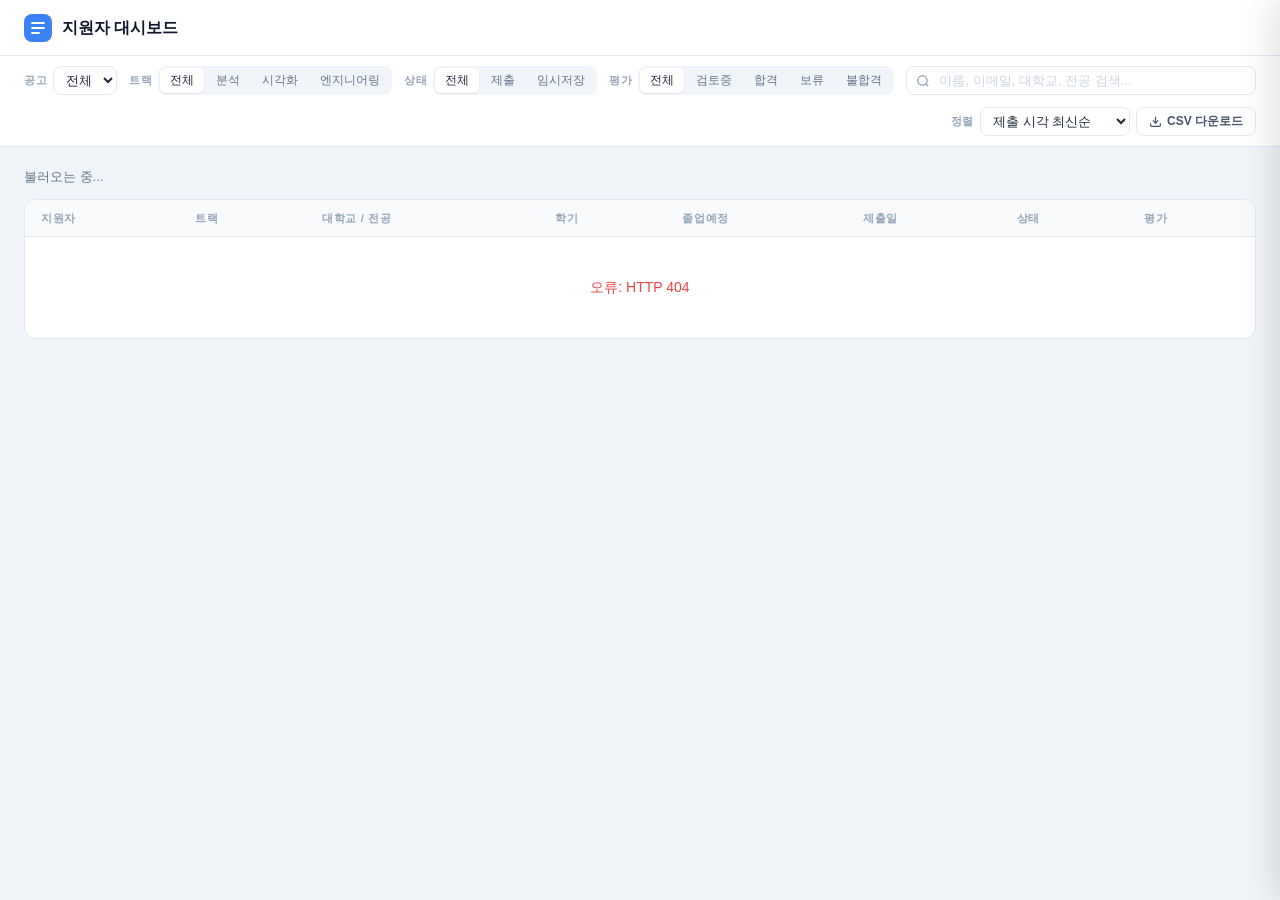
==== admin/index.html @ 052a5513 "feat: 채용 심사 관리자 대시보드 추가 (admin/index.html) Co-Authored-By: Claude Sonnet 4.6 <noreply@anthropic.com>" ====
<!DOCTYPE html>
<html lang="ko">
<head>
  <meta charset="UTF-8">
  <meta name="viewport" content="width=device-width, initial-scale=1">
  <title>지원자 대시보드</title>
  <style>
    /* ── Reset & Base ──────────────────────────────────── */
    *, *::before, *::after { box-sizing: border-box; margin: 0; padding: 0; }
    body {
      font-family: -apple-system, BlinkMacSystemFont, 'Segoe UI', 'Noto Sans KR', sans-serif;
      background: #f1f5f9;
      color: #1e293b;
      font-size: 14px;
      line-height: 1.5;
    }

    /* ── Header ────────────────────────────────────────── */
    header {
      background: #fff;
      border-bottom: 1px solid #e2e8f0;
      padding: 0 24px;
      height: 56px;
      display: flex;
      align-items: center;
      justify-content: space-between;
      position: sticky;
      top: 0;
      z-index: 100;
      gap: 16px;
    }
    .header-left {
      display: flex;
      align-items: center;
      gap: 10px;
      flex-shrink: 0;
    }
    .header-title {
      font-size: 16px;
      font-weight: 700;
      color: #0f172a;
    }
    .header-stats {
      display: flex;
      align-items: center;
      gap: 8px;
      flex-wrap: wrap;
    }
    .stat-chip {
      display: inline-flex;
      align-items: center;
      gap: 5px;
      padding: 3px 10px;
      border-radius: 20px;
      font-size: 12px;
      font-weight: 600;
    }
    .stat-chip.total        { background: #f1f5f9; color: #475569; }
    .stat-chip.track-ANALYSIS      { background: #ede9fe; color: #7c3aed; }
    .stat-chip.track-VISUALIZATION { background: #fef3c7; color: #d97706; }
    .stat-chip.track-ENGINEERING   { background: #dbeafe; color: #2563eb; }

    /* ── Toolbar ───────────────────────────────────────── */
    .toolbar {
      background: #fff;
      border-bottom: 1px solid #e2e8f0;
      padding: 10px 24px;
      display: flex;
      align-items: center;
      gap: 12px;
      flex-wrap: wrap;
      position: sticky;
      top: 56px;
      z-index: 99;
    }
    .tb-group {
      display: flex;
      align-items: center;
      gap: 6px;
    }
    .tb-label {
      font-size: 11px;
      font-weight: 600;
      color: #94a3b8;
      text-transform: uppercase;
      letter-spacing: 0.05em;
      white-space: nowrap;
    }
    .pill-group {
      display: flex;
      background: #f1f5f9;
      border-radius: 8px;
      padding: 2px;
      gap: 2px;
    }
    .pill {
      padding: 4px 10px;
      border-radius: 6px;
      border: none;
      background: transparent;
      cursor: pointer;
      font-size: 12px;
      font-weight: 500;
      color: #64748b;
      transition: all 0.15s;
      white-space: nowrap;
      font-family: inherit;
    }
    .pill:hover { color: #1e293b; }
    .pill.active {
      background: #fff;
      color: #1e293b;
      box-shadow: 0 1px 2px rgba(0,0,0,0.08);
    }
    .pill.p-ANALYSIS.active      { color: #7c3aed; }
    .pill.p-VISUALIZATION.active { color: #d97706; }
    .pill.p-ENGINEERING.active   { color: #2563eb; }
    .pill.p-pass.active      { color: #16a34a; }
    .pill.p-fail.active      { color: #dc2626; }
    .pill.p-hold.active      { color: #ca8a04; }
    .pill.p-pending.active   { color: #64748b; }

    select {
      border: 1px solid #e2e8f0;
      border-radius: 8px;
      padding: 5px 8px;
      font-size: 13px;
      color: #1e293b;
      background: #fff;
      outline: none;
      font-family: inherit;
      cursor: pointer;
    }
    select:focus { border-color: #3b82f6; box-shadow: 0 0 0 3px rgba(59,130,246,0.1); }

    .search-wrap {
      position: relative;
      flex: 1;
      min-width: 180px;
    }
    .search-wrap svg {
      position: absolute;
      left: 10px;
      top: 50%;
      transform: translateY(-50%);
      color: #94a3b8;
      pointer-events: none;
    }
    .search-wrap input {
      width: 100%;
      border: 1px solid #e2e8f0;
      border-radius: 8px;
      padding: 6px 10px 6px 32px;
      font-size: 13px;
      color: #1e293b;
      background: #fff;
      outline: none;
      font-family: inherit;
    }
    .search-wrap input:focus { border-color: #3b82f6; box-shadow: 0 0 0 3px rgba(59,130,246,0.1); }
    .search-wrap input::placeholder { color: #cbd5e1; }

    .sort-wrap {
      display: flex;
      align-items: center;
      gap: 6px;
      margin-left: auto;
    }

    /* ── Main ──────────────────────────────────────────── */
    .main {
      padding: 20px 24px;
    }
    .table-meta {
      display: flex;
      align-items: center;
      justify-content: space-between;
      margin-bottom: 12px;
    }
    .table-count { font-size: 13px; color: #64748b; }
    .table-count strong { color: #1e293b; }

    /* ── Table ─────────────────────────────────────────── */
    .table-wrap {
      background: #fff;
      border-radius: 12px;
      border: 1px solid #e2e8f0;
      overflow: hidden;
    }
    table { width: 100%; border-collapse: collapse; }
    thead { background: #f8fafc; border-bottom: 1px solid #e2e8f0; }
    th {
      padding: 10px 16px;
      text-align: left;
      font-size: 11px;
      font-weight: 700;
      color: #94a3b8;
      text-transform: uppercase;
      letter-spacing: 0.06em;
      white-space: nowrap;
    }
    td {
      padding: 11px 16px;
      border-bottom: 1px solid #f1f5f9;
      vertical-align: middle;
    }
    tbody tr {
      cursor: pointer;
      transition: background 0.1s;
    }
    tbody tr:hover { background: #f8fafc; }
    tbody tr:last-child td { border-bottom: none; }
    tbody tr.selected { background: #eff6ff !important; }

    .applicant-name  { font-weight: 600; color: #0f172a; }
    .applicant-sub   { font-size: 12px; color: #94a3b8; margin-top: 1px; }
    .univ-name       { font-size: 13px; color: #1e293b; }
    .major-name      { font-size: 12px; color: #94a3b8; }

    /* ── Badges ────────────────────────────────────────── */
    .badge {
      display: inline-flex;
      align-items: center;
      padding: 2px 8px;
      border-radius: 20px;
      font-size: 11px;
      font-weight: 700;
      white-space: nowrap;
    }
    .badge.track-ANALYSIS      { background: #ede9fe; color: #7c3aed; }
    .badge.track-VISUALIZATION { background: #fef3c7; color: #d97706; }
    .badge.track-ENGINEERING   { background: #dbeafe; color: #2563eb; }
    .badge.track-기타          { background: #f1f5f9; color: #64748b; }

    .badge.status-SUBMITTED { background: #dcfce7; color: #16a34a; }
    .badge.status-DRAFT     { background: #f1f5f9; color: #94a3b8; }

    .badge.d-pending { background: #f1f5f9; color: #94a3b8; }
    .badge.d-pass    { background: #dcfce7; color: #16a34a; }
    .badge.d-fail    { background: #fee2e2; color: #dc2626; }
    .badge.d-hold    { background: #fef9c3; color: #ca8a04; }

    /* ── Empty / Loading ───────────────────────────────── */
    .empty-state {
      text-align: center;
      padding: 64px 24px;
      color: #94a3b8;
    }
    .empty-state .icon { font-size: 40px; margin-bottom: 12px; }
    .empty-state p  { font-size: 15px; font-weight: 500; color: #64748b; }
    .empty-state small { font-size: 13px; }
    .loading-cell { text-align: center; padding: 48px; color: #94a3b8; }

    /* ── Overlay ───────────────────────────────────────── */
    .overlay {
      position: fixed;
      inset: 0;
      background: rgba(15,23,42,0.35);
      z-index: 200;
      opacity: 0;
      pointer-events: none;
      transition: opacity 0.25s;
    }
    .overlay.active { opacity: 1; pointer-events: auto; }

    /* ── Detail Panel ──────────────────────────────────── */
    .panel {
      position: fixed;
      top: 0;
      right: 0;
      width: min(660px, 100vw);
      height: 100vh;
      background: #fff;
      z-index: 300;
      box-shadow: -8px 0 32px rgba(0,0,0,0.12);
      display: flex;
      flex-direction: column;
      transform: translateX(100%);
      transition: transform 0.3s cubic-bezier(0.32, 0.72, 0, 1);
    }
    .panel.open { transform: translateX(0); }

    .panel-hdr {
      padding: 16px 20px;
      border-bottom: 1px solid #e2e8f0;
      display: flex;
      align-items: center;
      justify-content: space-between;
      flex-shrink: 0;
    }
    .panel-hdr-left {
      display: flex;
      align-items: center;
      gap: 10px;
      min-width: 0;
    }
    .panel-name {
      font-size: 18px;
      font-weight: 700;
      color: #0f172a;
      white-space: nowrap;
      overflow: hidden;
      text-overflow: ellipsis;
    }
    .panel-close {
      width: 32px;
      height: 32px;
      border-radius: 8px;
      border: none;
      background: #f1f5f9;
      color: #64748b;
      cursor: pointer;
      display: flex;
      align-items: center;
      justify-content: center;
      font-size: 16px;
      transition: background 0.15s;
      flex-shrink: 0;
    }
    .panel-close:hover { background: #e2e8f0; color: #1e293b; }

    .panel-tabs {
      display: flex;
      border-bottom: 1px solid #e2e8f0;
      padding: 0 20px;
      flex-shrink: 0;
    }
    .panel-tab {
      padding: 11px 14px;
      border: none;
      background: transparent;
      cursor: pointer;
      font-size: 13px;
      font-weight: 600;
      color: #94a3b8;
      border-bottom: 2px solid transparent;
      transition: all 0.15s;
      font-family: inherit;
    }
    .panel-tab:hover { color: #475569; }
    .panel-tab.active { color: #3b82f6; border-bottom-color: #3b82f6; }

    .panel-body {
      flex: 1;
      overflow-y: auto;
      padding: 20px;
    }

    /* ── Application Tab ───────────────────────────────── */
    .section { margin-bottom: 24px; }
    .section-title {
      font-size: 11px;
      font-weight: 700;
      color: #94a3b8;
      text-transform: uppercase;
      letter-spacing: 0.08em;
      margin-bottom: 12px;
    }
    .info-grid {
      display: grid;
      grid-template-columns: 1fr 1fr;
      gap: 12px 16px;
    }
    .info-item { display: flex; flex-direction: column; gap: 2px; }
    .info-item.full { grid-column: 1 / -1; }
    .info-lbl {
      font-size: 11px;
      font-weight: 600;
      color: #94a3b8;
      text-transform: uppercase;
      letter-spacing: 0.04em;
    }
    .info-val { font-size: 14px; color: #1e293b; font-weight: 500; }

    .divider { border: none; border-top: 1px solid #f1f5f9; margin: 20px 0; }

    .answer-item { margin-bottom: 18px; }
    .answer-qid {
      display: flex;
      align-items: center;
      gap: 8px;
      margin-bottom: 7px;
    }
    .qid-tag {
      background: #eff6ff;
      color: #3b82f6;
      padding: 2px 7px;
      border-radius: 5px;
      font-size: 11px;
      font-weight: 700;
    }
    .answer-text {
      font-size: 14px;
      color: #1e293b;
      line-height: 1.75;
      background: #f8fafc;
      border: 1px solid #e2e8f0;
      border-radius: 8px;
      padding: 12px 14px;
      white-space: pre-wrap;
      word-break: break-word;
    }

    .json-tbl {
      width: 100%;
      border-collapse: collapse;
      font-size: 13px;
      border-radius: 8px;
      overflow: hidden;
      border: 1px solid #e2e8f0;
    }
    .json-tbl th, .json-tbl td { padding: 8px 12px; border-bottom: 1px solid #f1f5f9; text-align: left; }
    .json-tbl th { background: #f8fafc; font-weight: 700; color: #64748b; font-size: 11px; text-transform: uppercase; }
    .json-tbl tr:last-child td { border-bottom: none; }

    /* ── Evaluation Tab ────────────────────────────────── */
    .eval-label {
      font-size: 13px;
      font-weight: 600;
      color: #475569;
      margin-bottom: 10px;
      display: block;
    }
    .decision-grid {
      display: grid;
      grid-template-columns: repeat(4, 1fr);
      gap: 8px;
      margin-bottom: 20px;
    }
    .dec-btn {
      padding: 11px 6px;
      border-radius: 8px;
      border: 2px solid #e2e8f0;
      background: #fff;
      cursor: pointer;
      text-align: center;
      font-size: 13px;
      font-weight: 700;
      transition: all 0.15s;
      color: #94a3b8;
      font-family: inherit;
    }
    .dec-btn:hover { border-color: #94a3b8; color: #475569; }
    .dec-btn.sel-pass    { border-color: #22c55e; background: #dcfce7; color: #16a34a; }
    .dec-btn.sel-fail    { border-color: #ef4444; background: #fee2e2; color: #dc2626; }
    .dec-btn.sel-hold    { border-color: #f59e0b; background: #fef9c3; color: #ca8a04; }
    .dec-btn.sel-pending { border-color: #94a3b8; background: #f8fafc; color: #64748b; }

    .score-row {
      display: flex;
      align-items: center;
      gap: 10px;
      margin-bottom: 20px;
    }
    .score-input {
      width: 72px;
      padding: 8px 10px;
      border: 1px solid #e2e8f0;
      border-radius: 8px;
      font-size: 20px;
      font-weight: 700;
      text-align: center;
      color: #1e293b;
      font-family: inherit;
      outline: none;
    }
    .score-input:focus { border-color: #3b82f6; box-shadow: 0 0 0 3px rgba(59,130,246,0.1); }
    .score-suffix { font-size: 14px; color: #94a3b8; }

    .memo-area {
      width: 100%;
      min-height: 120px;
      padding: 10px 12px;
      border: 1px solid #e2e8f0;
      border-radius: 8px;
      font-size: 14px;
      font-family: inherit;
      resize: vertical;
      line-height: 1.65;
      color: #1e293b;
      transition: border-color 0.15s;
      margin-bottom: 16px;
    }
    .memo-area:focus { outline: none; border-color: #3b82f6; box-shadow: 0 0 0 3px rgba(59,130,246,0.1); }
    .memo-area::placeholder { color: #cbd5e1; }

    .save-btn {
      width: 100%;
      padding: 12px;
      background: #3b82f6;
      color: #fff;
      border: none;
      border-radius: 8px;
      font-size: 14px;
      font-weight: 700;
      cursor: pointer;
      transition: background 0.15s;
      font-family: inherit;
    }
    .save-btn:hover:not(:disabled) { background: #2563eb; }
    .save-btn:disabled { background: #93c5fd; cursor: not-allowed; }

    .save-msg {
      text-align: center;
      font-size: 13px;
      margin-top: 8px;
      min-height: 20px;
    }
    .save-msg.ok  { color: #16a34a; }
    .save-msg.err { color: #dc2626; }

    .eval-footer {
      text-align: center;
      font-size: 12px;
      color: #94a3b8;
      margin-top: 12px;
    }

    /* ── CSV Button ────────────────────────────────────── */
    .csv-btn {
      display: inline-flex;
      align-items: center;
      gap: 5px;
      padding: 5px 12px;
      border-radius: 8px;
      border: 1px solid #e2e8f0;
      background: #fff;
      color: #475569;
      font-size: 12px;
      font-weight: 600;
      cursor: pointer;
      font-family: inherit;
      transition: all 0.15s;
      white-space: nowrap;
    }
    .csv-btn:hover { background: #f1f5f9; border-color: #cbd5e1; color: #1e293b; }
    .csv-btn:active { background: #e2e8f0; }

    /* ── Scrollbar ─────────────────────────────────────── */
    ::-webkit-scrollbar { width: 5px; }
    ::-webkit-scrollbar-track { background: transparent; }
    ::-webkit-scrollbar-thumb { background: #e2e8f0; border-radius: 3px; }
    ::-webkit-scrollbar-thumb:hover { background: #cbd5e1; }
  </style>
</head>
<body>

<!-- ── Header ──────────────────────────────────────────── -->
<header>
  <div class="header-left">
    <svg width="28" height="28" viewBox="0 0 28 28" fill="none">
      <rect width="28" height="28" rx="8" fill="#3b82f6"/>
      <path d="M8 9h12M8 14h12M8 19h7" stroke="white" stroke-width="1.8" stroke-linecap="round"/>
    </svg>
    <span class="header-title">지원자 대시보드</span>
  </div>
  <div class="header-stats" id="header-stats"></div>
</header>

<!-- ── Toolbar ──────────────────────────────────────────── -->
<div class="toolbar">
  <div class="tb-group">
    <span class="tb-label">공고</span>
    <select id="sel-rec" onchange="onRecChange()">
      <option value="">전체</option>
    </select>
  </div>

  <div class="tb-group">
    <span class="tb-label">트랙</span>
    <div class="pill-group" id="track-pills">
      <button class="pill active" data-track=""                   onclick="setPill('track',this,'')">전체</button>
      <button class="pill p-ANALYSIS" data-track="ANALYSIS"       onclick="setPill('track',this,'ANALYSIS')">분석</button>
      <button class="pill p-VISUALIZATION" data-track="VISUALIZATION" onclick="setPill('track',this,'VISUALIZATION')">시각화</button>
      <button class="pill p-ENGINEERING" data-track="ENGINEERING" onclick="setPill('track',this,'ENGINEERING')">엔지니어링</button>
    </div>
  </div>

  <div class="tb-group">
    <span class="tb-label">상태</span>
    <div class="pill-group" id="status-pills">
      <button class="pill active" data-status=""            onclick="setPill('status',this,'')">전체</button>
      <button class="pill" data-status="SUBMITTED"          onclick="setPill('status',this,'SUBMITTED')">제출</button>
      <button class="pill" data-status="DRAFT"              onclick="setPill('status',this,'DRAFT')">임시저장</button>
    </div>
  </div>

  <div class="tb-group">
    <span class="tb-label">평가</span>
    <div class="pill-group" id="decision-pills">
      <button class="pill active" data-dec=""         onclick="setPill('decision',this,'')">전체</button>
      <button class="pill p-pending" data-dec="pending" onclick="setPill('decision',this,'pending')">검토중</button>
      <button class="pill p-pass" data-dec="pass"     onclick="setPill('decision',this,'pass')">합격</button>
      <button class="pill p-hold" data-dec="hold"     onclick="setPill('decision',this,'hold')">보류</button>
      <button class="pill p-fail" data-dec="fail"     onclick="setPill('decision',this,'fail')">불합격</button>
    </div>
  </div>

  <div class="search-wrap">
    <svg width="14" height="14" viewBox="0 0 24 24" fill="none" stroke="currentColor" stroke-width="2.2">
      <circle cx="11" cy="11" r="8"/><path d="m21 21-4.35-4.35"/>
    </svg>
    <input type="search" id="search-input" placeholder="이름, 이메일, 대학교, 전공 검색..."
           oninput="onSearch()">
  </div>

  <div class="sort-wrap">
    <span class="tb-label">정렬</span>
    <select id="sel-sort" onchange="onSortChange()">
      <option value="created_at|desc">제출 시각 최신순</option>
      <option value="created_at|asc">제출 시각 오래된순</option>
      <option value="name|asc">이름 오름차순</option>
      <option value="name|desc">이름 내림차순</option>
      <option value="university|asc">대학교순</option>
    </select>
    <button class="csv-btn" onclick="downloadCSV()">
      <svg width="13" height="13" viewBox="0 0 24 24" fill="none" stroke="currentColor" stroke-width="2.2">
        <path d="M21 15v4a2 2 0 0 1-2 2H5a2 2 0 0 1-2-2v-4"/>
        <polyline points="7 10 12 15 17 10"/>
        <line x1="12" y1="15" x2="12" y2="3"/>
      </svg>
      CSV 다운로드
    </button>
  </div>
</div>

<!-- ── Main ─────────────────────────────────────────────── -->
<div class="main">
  <div class="table-meta">
    <span class="table-count" id="tbl-count">불러오는 중...</span>
  </div>
  <div class="table-wrap">
    <table>
      <thead>
        <tr>
          <th>지원자</th>
          <th>트랙</th>
          <th>대학교 / 전공</th>
          <th>학기</th>
          <th>졸업예정</th>
          <th>제출일</th>
          <th>상태</th>
          <th>평가</th>
        </tr>
      </thead>
      <tbody id="tbody">
        <tr><td colspan="8" class="loading-cell">불러오는 중...</td></tr>
      </tbody>
    </table>
  </div>
</div>

<!-- ── Overlay ──────────────────────────────────────────── -->
<div class="overlay" id="overlay" onclick="closePanel()"></div>

<!-- ── Detail Panel ─────────────────────────────────────── -->
<div class="panel" id="panel">
  <div class="panel-hdr">
    <div class="panel-hdr-left">
      <span class="panel-name" id="p-name">—</span>
      <span class="badge" id="p-track"></span>
    </div>
    <button class="panel-close" onclick="closePanel()" title="닫기 (Esc)">✕</button>
  </div>
  <div class="panel-tabs">
    <button class="panel-tab active" id="pt-app" onclick="switchTab('app')">📄 지원서</button>
    <button class="panel-tab" id="pt-eval" onclick="switchTab('eval')">✏️ 평가</button>
  </div>
  <div class="panel-body" id="panel-body">
    <div class="loading-cell">불러오는 중...</div>
  </div>
</div>

<script>
// ── State ────────────────────────────────────────────────
const S = {
  filters: { recruitment_id:'', track:'', status:'', decision:'', search:'', sort:'created_at', order:'desc' },
  applicants: [],
  currentId: null,
  currentData: null,
  tab: 'app',
  draft: { decision:'pending', score:null, memo:'' },
};

// ── Utils ────────────────────────────────────────────────
function esc(s) {
  return String(s ?? '').replace(/&/g,'&amp;').replace(/</g,'&lt;').replace(/>/g,'&gt;').replace(/"/g,'&quot;');
}
function debounce(fn, ms) {
  let t;
  return (...a) => { clearTimeout(t); t = setTimeout(() => fn(...a), ms); };
}
function fmtDate(s) {
  if (!s) return '—';
  const d = new Date(s);
  return `${String(d.getFullYear()).slice(2)}.${String(d.getMonth()+1).padStart(2,'0')}.${String(d.getDate()).padStart(2,'0')}`;
}
function fmtDateTime(s) {
  if (!s) return '';
  const d = new Date(s);
  return `${fmtDate(s)} ${String(d.getHours()).padStart(2,'0')}:${String(d.getMinutes()).padStart(2,'0')}`;
}

// Badges
const TRACK_LABEL = { ANALYSIS:'분석', VISUALIZATION:'시각화', ENGINEERING:'엔지니어링', ALL:'전체' };
function trackBadge(t) {
  const cls = ['ANALYSIS','VISUALIZATION','ENGINEERING'].includes(t) ? t : '기타';
  return `<span class="badge track-${cls}">${esc(TRACK_LABEL[t] || t || '—')}</span>`;
}
function decBadge(ev) {
  const d = ev?.decision || 'pending';
  const lbl = {pending:'검토중', pass:'합격', fail:'불합격', hold:'보류'}[d] || d;
  return `<span class="badge d-${d}">${lbl}</span>`;
}

// ── API ──────────────────────────────────────────────────
async function get(url) {
  const r = await fetch(url);
  if (!r.ok) throw new Error(`HTTP ${r.status}`);
  return r.json();
}
async function post(url, data) {
  const r = await fetch(url, {
    method: 'POST',
    headers: {'Content-Type':'application/json'},
    body: JSON.stringify(data),
  });
  return r.json();
}

// ── Init ─────────────────────────────────────────────────
async function init() {
  document.addEventListener('keydown', e => { if (e.key === 'Escape') closePanel(); });
  await loadRecruitments();
  await Promise.all([loadStats(), loadApplicants()]);
}

async function loadRecruitments() {
  try {
    const ids = await get('/api/recruitments');
    const sel = document.getElementById('sel-rec');
    ids.forEach(id => {
      const o = document.createElement('option');
      o.value = id;
      o.textContent = `공고 #${id}`;
      sel.appendChild(o);
    });
    if (ids.length > 0) {
      sel.value = ids[0];
      S.filters.recruitment_id = String(ids[0]);
    }
  } catch(e) { console.warn('recruitments:', e); }
}

async function loadStats() {
  try {
    const q = S.filters.recruitment_id ? `?recruitment_id=${S.filters.recruitment_id}` : '';
    const d = await get('/api/stats' + q);
    const order = ['ANALYSIS','VISUALIZATION','ENGINEERING'];
    const byTrack = Object.fromEntries((d.by_track||[]).map(r=>[r.track, r.cnt]));
    let html = `<div class="stat-chip total">전체 <strong>${d.total}</strong>명</div>`;
    order.forEach(t => {
      if (byTrack[t]) html += `<div class="stat-chip track-${t}">${TRACK_LABEL[t]||t} ${byTrack[t]}</div>`;
    });
    document.getElementById('header-stats').innerHTML = html;
  } catch(e) { console.warn('stats:', e); }
}

// ── Applicants ───────────────────────────────────────────
async function loadApplicants() {
  document.getElementById('tbody').innerHTML =
    '<tr><td colspan="8" class="loading-cell">불러오는 중...</td></tr>';
  try {
    const f = S.filters;
    const p = new URLSearchParams();
    if (f.recruitment_id) p.set('recruitment_id', f.recruitment_id);
    if (f.track)          p.set('track', f.track);
    if (f.status)         p.set('status', f.status);
    if (f.decision)       p.set('decision', f.decision);
    if (f.search)         p.set('search', f.search);
    p.set('sort', f.sort); p.set('order', f.order);

    S.applicants = await get('/api/applicants?' + p);
    render();
  } catch(e) {
    document.getElementById('tbody').innerHTML =
      `<tr><td colspan="8" style="text-align:center;padding:40px;color:#ef4444">오류: ${esc(e.message)}</td></tr>`;
  }
}

function render() {
  const tbody = document.getElementById('tbody');
  const list  = S.applicants;
  document.getElementById('tbl-count').innerHTML = `총 <strong>${list.length}</strong>명`;

  if (!list.length) {
    tbody.innerHTML = `<tr><td colspan="8">
      <div class="empty-state">
        <div class="icon">🔍</div>
        <p>조건에 맞는 지원자가 없습니다</p>
        <small>필터를 변경해보세요</small>
      </div></td></tr>`;
    return;
  }

  tbody.innerHTML = list.map(a => `
    <tr class="${a.id === S.currentId ? 'selected' : ''}" onclick="openPanel(${a.id})">
      <td>
        <div class="applicant-name">${esc(a.name||'—')}</div>
        <div class="applicant-sub">${esc(a.email||'')}</div>
      </td>
      <td>${trackBadge(a.track)}</td>
      <td>
        <div class="univ-name">${esc(a.university||'—')}</div>
        <div class="major-name">${esc(a.major||'')}</div>
      </td>
      <td style="color:#64748b">${a.last_semester ? a.last_semester+'학기' : '—'}</td>
      <td style="color:#64748b;white-space:nowrap">${esc(a.graduation_date||'—')}</td>
      <td style="color:#64748b;white-space:nowrap">${fmtDateTime(a.created_at)}</td>
      <td><span class="badge status-${a.status||'DRAFT'}">${a.status==='SUBMITTED'?'제출':'임시저장'}</span></td>
      <td>${decBadge(a.eval)}</td>
    </tr>`).join('');
}

// ── Panel ─────────────────────────────────────────────────
async function openPanel(id) {
  S.currentId = id;
  S.tab = 'app';
  document.getElementById('overlay').classList.add('active');
  document.getElementById('panel').classList.add('open');
  document.getElementById('pt-app').classList.add('active');
  document.getElementById('pt-eval').classList.remove('active');
  document.getElementById('panel-body').innerHTML = '<div class="loading-cell">불러오는 중...</div>';
  // highlight row
  document.querySelectorAll('#tbody tr').forEach(tr => {
    tr.classList.toggle('selected', tr.onclick?.toString().includes(`(${id})`));
  });

  try {
    const d = await get(`/api/applicants/${id}`);
    S.currentData = d;
    document.getElementById('p-name').textContent = d.name || '—';
    const tb = document.getElementById('p-track');
    tb.textContent = d.track || '';
    tb.className = `badge track-${['ANALYSIS','VISUALIZATION','ENGINEERING'].includes(d.track)?d.track:'기타'}`;

    S.draft = {
      decision: d.evaluation?.decision || 'pending',
      score:    d.evaluation?.score    ?? null,
      memo:     d.evaluation?.memo     || '',
    };
    renderBody();
  } catch(e) {
    document.getElementById('panel-body').innerHTML =
      `<div style="color:#ef4444;padding:20px">오류: ${esc(e.message)}</div>`;
  }
}

function closePanel() {
  S.currentId = null; S.currentData = null;
  document.getElementById('overlay').classList.remove('active');
  document.getElementById('panel').classList.remove('open');
  document.querySelectorAll('#tbody tr').forEach(tr => tr.classList.remove('selected'));
}

function switchTab(tab) {
  S.tab = tab;
  document.getElementById('pt-app').classList.toggle('active', tab==='app');
  document.getElementById('pt-eval').classList.toggle('active', tab==='eval');
  renderBody();
}

function renderBody() {
  if (!S.currentData) return;
  const el = document.getElementById('panel-body');
  el.innerHTML = S.tab === 'app' ? buildAppTab(S.currentData) : buildEvalTab(S.currentData);
  if (S.tab === 'eval') bindEval();
}

// ── Application Tab ───────────────────────────────────────
function buildAppTab(d) {
  function yn(v) { return v ? '예' : '아니오'; }

  let minor = '—';
  if (d.minor_double_major) {
    if (Array.isArray(d.minor_double_major))
      minor = d.minor_double_major.join(', ');
    else if (typeof d.minor_double_major === 'object')
      minor = Object.entries(d.minor_double_major).map(([k,v])=>`${k}: ${v}`).join(' / ');
    else minor = String(d.minor_double_major);
  }

  let html = `
    <div class="section">
      <div class="section-title">기본 정보</div>
      <div class="info-grid">
        <div class="info-item">
          <span class="info-lbl">이메일</span>
          <span class="info-val">${esc(d.email||'—')}</span>
        </div>
        <div class="info-item">
          <span class="info-lbl">전화번호</span>
          <span class="info-val">${esc(d.phone||'—')}</span>
        </div>
        <div class="info-item">
          <span class="info-lbl">생년월일</span>
          <span class="info-val">${d.birth_date ? String(d.birth_date).substring(0,10) : '—'}</span>
        </div>
        <div class="info-item">
          <span class="info-lbl">병역</span>
          <span class="info-val">${esc(d.military_status||'—')}</span>
        </div>
        <div class="info-item">
          <span class="info-lbl">대학교</span>
          <span class="info-val">${esc(d.university||'—')}</span>
        </div>
        <div class="info-item">
          <span class="info-lbl">본전공</span>
          <span class="info-val">${esc(d.major||'—')}</span>
        </div>
        <div class="info-item full">
          <span class="info-lbl">복수 / 부전공</span>
          <span class="info-val">${esc(minor)}</span>
        </div>
        <div class="info-item">
          <span class="info-lbl">마지막 재학 학기</span>
          <span class="info-val">${d.last_semester ? d.last_semester+'학기' : '—'}</span>
        </div>
        <div class="info-item">
          <span class="info-lbl">졸업 예정</span>
          <span class="info-val">${esc(d.graduation_date||'—')}</span>
        </div>
        <div class="info-item">
          <span class="info-lbl">대학원 진학</span>
          <span class="info-val">${yn(d.grad_school_plan)}</span>
        </div>
        <div class="info-item">
          <span class="info-lbl">제출일</span>
          <span class="info-val">${fmtDate(d.created_at)}</span>
        </div>
      </div>
    </div>
    <hr class="divider">
    <div class="section">
      <div class="section-title">지원 답변 (${(d.answers||[]).length}개)</div>`;

  if (!d.answers || d.answers.length === 0) {
    html += '<p style="color:#94a3b8;font-size:13px">답변이 없습니다.</p>';
  } else {
    d.answers.forEach((ans, i) => {
      const qLabel   = ans.q_label   ? esc(ans.q_label)   : `Q${esc(ans.question_id)}`;
      const qContent = ans.q_content ? esc(ans.q_content) : '';
      html += `<div class="answer-item">
        <div class="answer-qid">
          <span class="qid-tag">${qLabel}</span>
          ${qContent ? `<span style="font-size:13px;color:#475569;font-weight:500">${qContent}</span>` : ''}
        </div>`;

      if (ans.answer_json && typeof ans.answer_json === 'object' && !Array.isArray(ans.answer_json)) {
        const entries = Object.entries(ans.answer_json);
        html += `<table class="json-tbl">
          <thead><tr><th>항목</th><th>수준 / 내용</th></tr></thead>
          <tbody>`;
        entries.forEach(([k,v]) => { html += `<tr><td>${esc(k)}</td><td>${esc(v)}</td></tr>`; });
        html += `</tbody></table>`;
      } else if (ans.answer_text) {
        html += `<div class="answer-text">${esc(ans.answer_text)}</div>`;
      } else {
        html += `<div class="answer-text" style="color:#94a3b8;font-style:italic">답변 없음</div>`;
      }

      html += '</div>';
    });
  }

  html += '</div>';
  return html;
}

// ── Evaluation Tab ────────────────────────────────────────
function buildEvalTab(d) {
  const dr = S.draft;
  const decMap = [
    { v:'pass',    label:'합격 ✓',   cls:'sel-pass'    },
    { v:'fail',    label:'불합격 ✗', cls:'sel-fail'    },
    { v:'hold',    label:'보류 ～',  cls:'sel-hold'    },
    { v:'pending', label:'검토중',   cls:'sel-pending' },
  ];

  const decBtns = decMap.map(o =>
    `<button class="dec-btn ${dr.decision===o.v?o.cls:''}"
             data-v="${o.v}" onclick="pickDecision('${o.v}')">${o.label}</button>`
  ).join('');

  let footer = '';
  if (d.evaluation?.updated_at) {
    footer = `<div class="eval-footer">마지막 저장: ${fmtDateTime(d.evaluation.updated_at)}</div>`;
  }

  return `
    <div class="section">
      <span class="eval-label">최종 결정</span>
      <div class="decision-grid">${decBtns}</div>

      <span class="eval-label">점수 (1 ~ 10)</span>
      <div class="score-row">
        <input type="number" class="score-input" id="ev-score"
               min="1" max="10" step="0.5"
               value="${dr.score ?? ''}" placeholder="—"
               oninput="S.draft.score = this.value ? parseFloat(this.value) : null">
        <span class="score-suffix">/ 10점</span>
      </div>

      <span class="eval-label">메모</span>
      <textarea class="memo-area" id="ev-memo"
                placeholder="평가 메모를 입력하세요..."
                oninput="S.draft.memo = this.value">${esc(dr.memo)}</textarea>

      <button class="save-btn" id="save-btn" onclick="saveEval()">저장하기</button>
      <div class="save-msg" id="save-msg"></div>
      ${footer}
    </div>`;
}

function bindEval() { /* oninput handlers inline */ }

function pickDecision(v) {
  S.draft.decision = v;
  const clsMap = { pass:'sel-pass', fail:'sel-fail', hold:'sel-hold', pending:'sel-pending' };
  document.querySelectorAll('.dec-btn').forEach(btn => {
    btn.className = `dec-btn ${btn.dataset.v === v ? clsMap[btn.dataset.v] : ''}`;
  });
}

async function saveEval() {
  if (!S.currentId) return;
  const btn = document.getElementById('save-btn');
  const msg = document.getElementById('save-msg');
  btn.disabled = true; btn.textContent = '저장 중...';
  msg.className = 'save-msg'; msg.textContent = '';

  try {
    await post(`/api/evaluations/${S.currentId}`, S.draft);
    msg.className = 'save-msg ok'; msg.textContent = '✓ 저장되었습니다';
    btn.textContent = '저장하기'; btn.disabled = false;

    // Update list row in memory + DOM
    const idx = S.applicants.findIndex(a => a.id === S.currentId);
    if (idx !== -1) {
      S.applicants[idx].eval = { ...S.draft };
      const rows = document.querySelectorAll('#tbody tr');
      if (rows[idx]) {
        const cell = rows[idx].querySelector('td:last-child');
        if (cell) cell.innerHTML = decBadge(S.draft);
      }
    }
    if (S.currentData) S.currentData.evaluation = { ...S.draft };

    setTimeout(() => { if(msg) msg.textContent = ''; }, 3000);
  } catch(e) {
    msg.className = 'save-msg err'; msg.textContent = '⚠ 저장 실패: ' + e.message;
    btn.textContent = '저장하기'; btn.disabled = false;
  }
}

// ── Filter Handlers ───────────────────────────────────────
function onRecChange() {
  S.filters.recruitment_id = document.getElementById('sel-rec').value;
  loadStats();
  loadApplicants();
}

function setPill(type, btn, val) {
  const groupIds = { track:'track-pills', status:'status-pills', decision:'decision-pills' };
  document.querySelectorAll(`#${groupIds[type]} .pill`).forEach(b => b.classList.remove('active'));
  btn.classList.add('active');
  if (type === 'track')    S.filters.track    = val;
  if (type === 'status')   S.filters.status   = val;
  if (type === 'decision') S.filters.decision = val;
  loadApplicants();
}

const onSearch = debounce(() => {
  S.filters.search = document.getElementById('search-input').value;
  loadApplicants();
}, 280);

function onSortChange() {
  const [col, ord] = document.getElementById('sel-sort').value.split('|');
  S.filters.sort = col; S.filters.order = ord;
  loadApplicants();
}

// ── CSV Download ─────────────────────────────────────────
function downloadCSV() {
  const f = S.filters;
  const p = new URLSearchParams();
  if (f.recruitment_id) p.set('recruitment_id', f.recruitment_id);
  if (f.track)          p.set('track', f.track);
  if (f.status)         p.set('status', f.status);
  if (f.decision)       p.set('decision', f.decision);
  if (f.search)         p.set('search', f.search);
  p.set('sort', f.sort);
  p.set('order', f.order);
  window.location.href = '/api/applicants/export?' + p;
}

// ── Go ────────────────────────────────────────────────────
init();
</script>
</body>
</html>
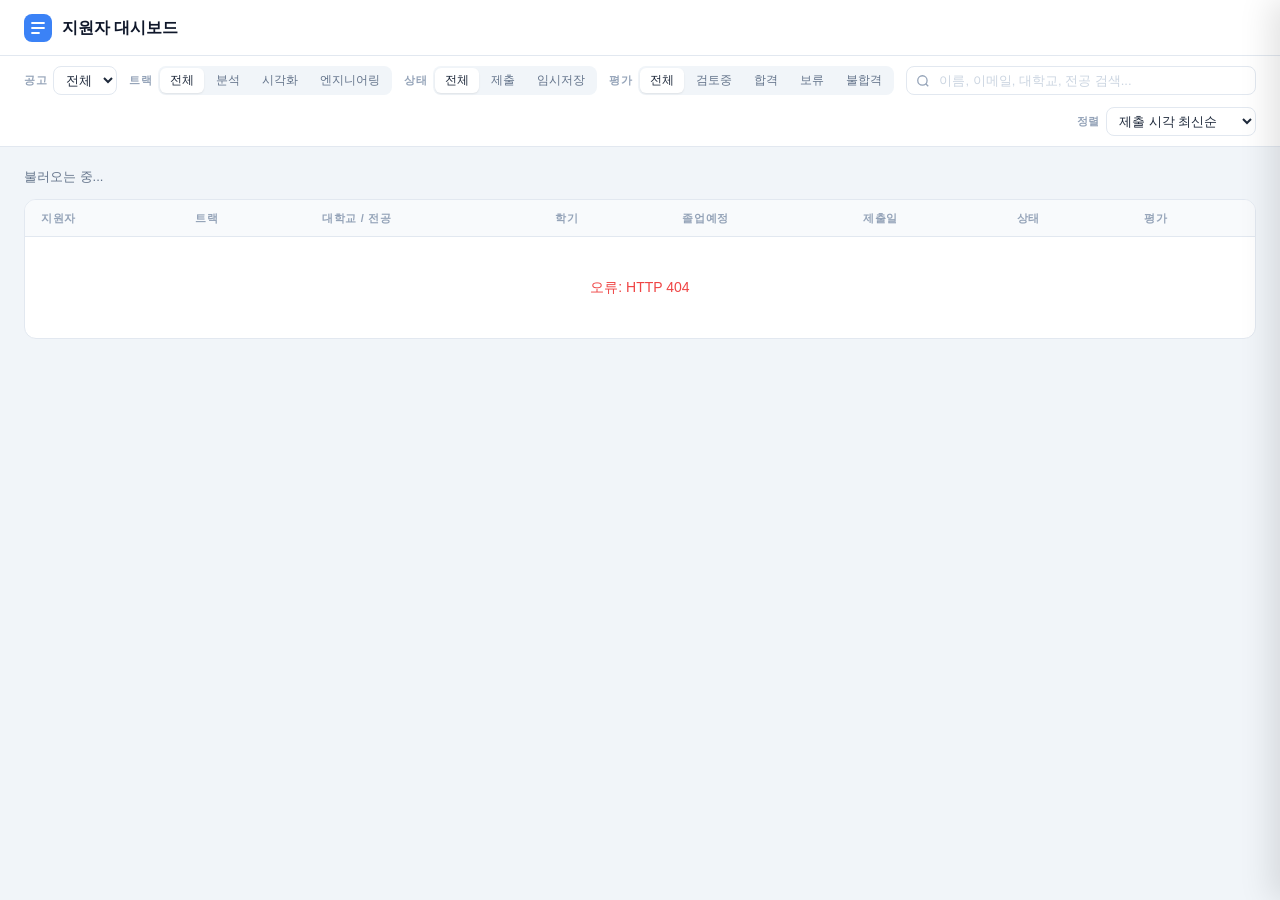
==== commit 1241595e: "remove CSV download button" ====
--- a/admin/index.html
+++ b/admin/index.html
@@ -516,27 +516,7 @@
       margin-top: 12px;
     }
 
-    /* ── CSV Button ────────────────────────────────────── */
-    .csv-btn {
-      display: inline-flex;
-      align-items: center;
-      gap: 5px;
-      padding: 5px 12px;
-      border-radius: 8px;
-      border: 1px solid #e2e8f0;
-      background: #fff;
-      color: #475569;
-      font-size: 12px;
-      font-weight: 600;
-      cursor: pointer;
-      font-family: inherit;
-      transition: all 0.15s;
-      white-space: nowrap;
-    }
-    .csv-btn:hover { background: #f1f5f9; border-color: #cbd5e1; color: #1e293b; }
-    .csv-btn:active { background: #e2e8f0; }
-
-    /* ── Scrollbar ─────────────────────────────────────── */
+/* ── Scrollbar ─────────────────────────────────────── */
     ::-webkit-scrollbar { width: 5px; }
     ::-webkit-scrollbar-track { background: transparent; }
     ::-webkit-scrollbar-thumb { background: #e2e8f0; border-radius: 3px; }
@@ -613,14 +593,6 @@
       <option value="name|desc">이름 내림차순</option>
       <option value="university|asc">대학교순</option>
     </select>
-    <button class="csv-btn" onclick="downloadCSV()">
-      <svg width="13" height="13" viewBox="0 0 24 24" fill="none" stroke="currentColor" stroke-width="2.2">
-        <path d="M21 15v4a2 2 0 0 1-2 2H5a2 2 0 0 1-2-2v-4"/>
-        <polyline points="7 10 12 15 17 10"/>
-        <line x1="12" y1="15" x2="12" y2="3"/>
-      </svg>
-      CSV 다운로드
-    </button>
   </div>
 </div>
 
@@ -1091,20 +1063,6 @@
   loadApplicants();
 }
 
-// ── CSV Download ─────────────────────────────────────────
-function downloadCSV() {
-  const f = S.filters;
-  const p = new URLSearchParams();
-  if (f.recruitment_id) p.set('recruitment_id', f.recruitment_id);
-  if (f.track)          p.set('track', f.track);
-  if (f.status)         p.set('status', f.status);
-  if (f.decision)       p.set('decision', f.decision);
-  if (f.search)         p.set('search', f.search);
-  p.set('sort', f.sort);
-  p.set('order', f.order);
-  window.location.href = '/api/applicants/export?' + p;
-}
-
 // ── Go ────────────────────────────────────────────────────
 init();
 </script>
